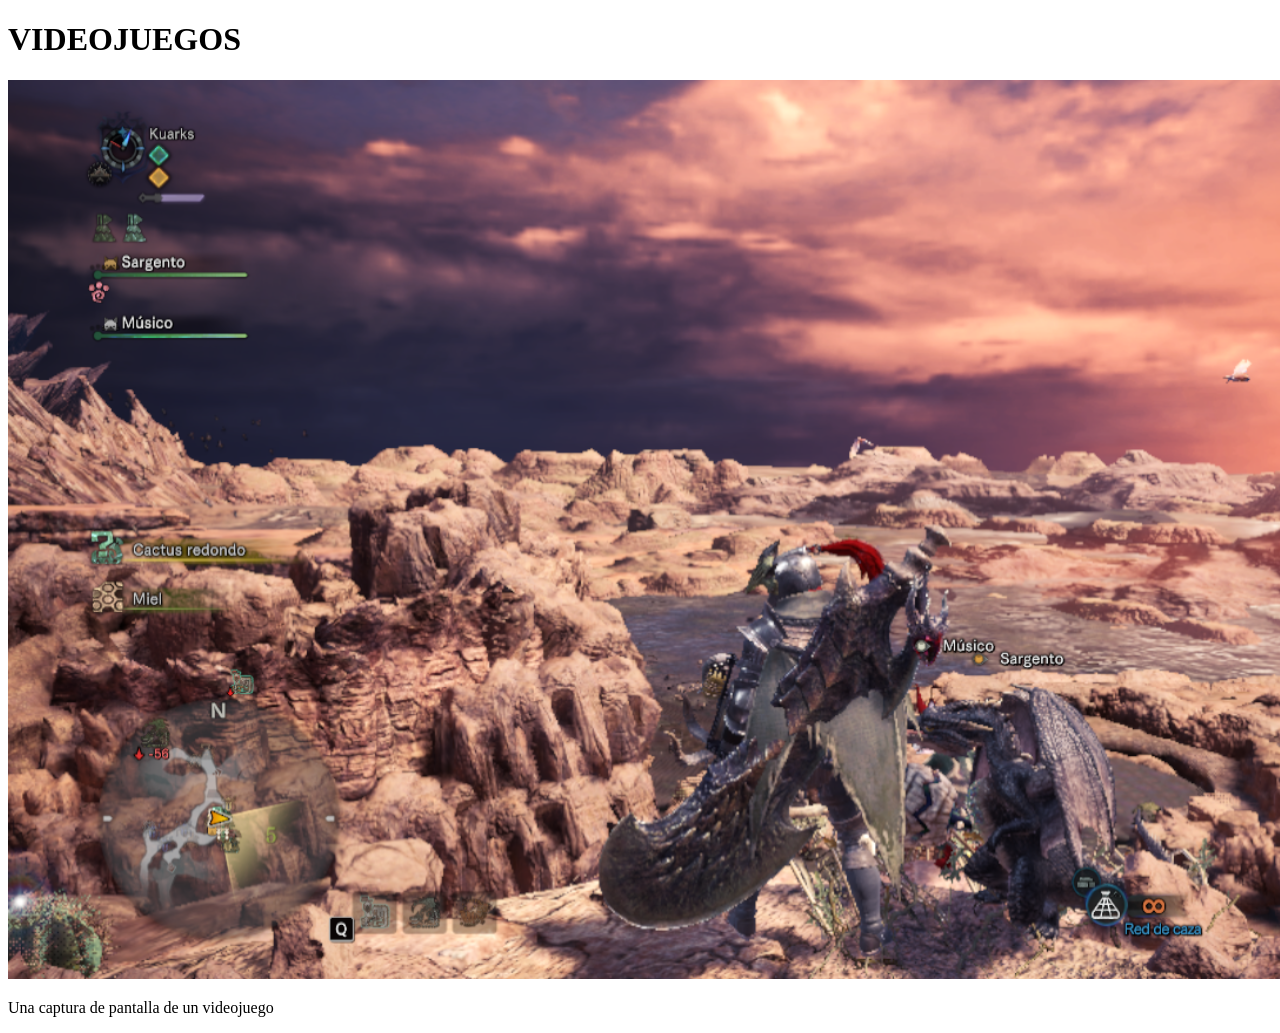
==== fernando.html @ 637882ef "Versión inicial sin corregir de las prácticas" ====
<!DOCTYPE html>
<html lang='en'>
<head>
    <meta charset='utf-8'>
    <meta name='viewport' content='width=device-width, initial-scale=1'>
    <title>Page Title</title>
    <link rel='stylesheet' href='main.css'>
</head>
<body>
    <h1>VIDEOJUEGOS</h1>
    <img src="videojuegos.png">
    <p>Una captura de pantalla de un videojuego</p>
</body>
</html>
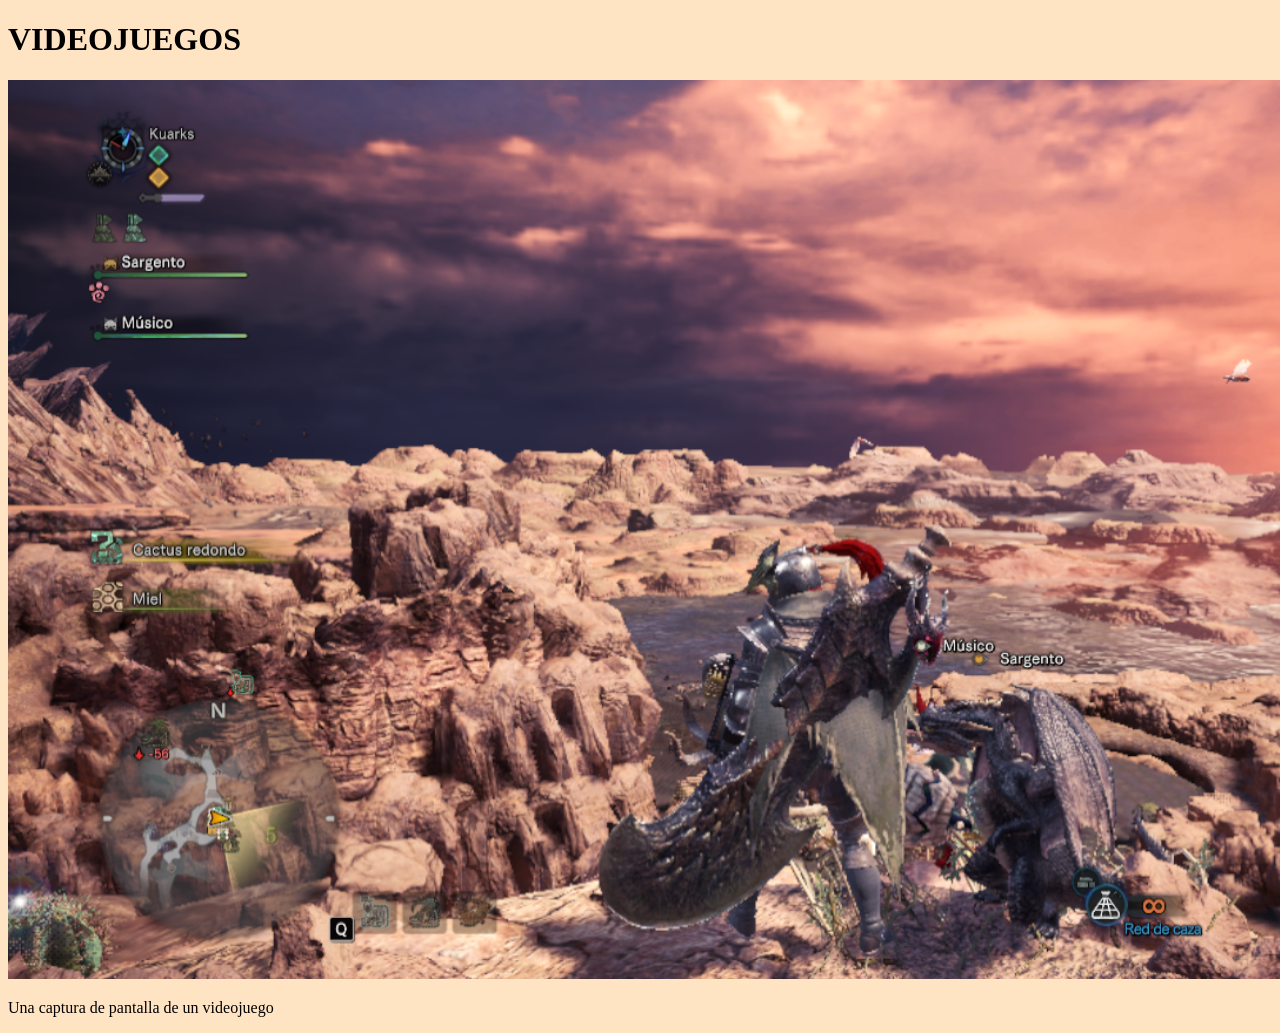
==== commit ab60a3c0: "01 - Corregi idioma, titulos unicos y enlaces en la hoja de estilos, lang = en pasa a es, cada pagin" ====
--- a/fernando.html
+++ b/fernando.html
@@ -1,10 +1,10 @@
 <!DOCTYPE html>
-<html lang='en'>
+<html lang="es">
 <head>
-    <meta charset='utf-8'>
-    <meta name='viewport' content='width=device-width, initial-scale=1'>
-    <title>Page Title</title>
-    <link rel='stylesheet' href='main.css'>
+    <meta charset="utf-8">
+    <meta name="viewport" content="width=device-width, initial-scale=1.0">
+    <title>Videojuegos | Prácticas de estándares W3C</title>
+    <link rel="stylesheet" href="estilos.css">
 </head>
 <body>
     <h1>VIDEOJUEGOS</h1>
--- a/estilos.css
+++ b/estilos.css
@@ -0,0 +1,43 @@
+.contenedor {
+    background-color: blanchedalmond;
+    display: grid;
+    grid-template-rows: auto 300 px 1fr 1fr auto;
+    min-height: 100vh;
+}
+.seccion {
+    background-color:darkkhaki;
+}
+article {
+    color:antiquewhite;
+    font-family:cursive;
+}
+.encabezado{
+    background-color: greenyellow;
+}
+.navegador{
+    background-color:aquamarine;
+}
+.contenido {
+    background-color: coral;
+    display: grid;
+    grid-template-columns: 1fr 1fr;
+}
+.mk{
+background-color: burlywood;
+
+}
+.pie{
+    background-color: gray;
+}
+body{
+    background-color: bisque;
+.Titulo{
+   font-family: 'Lucida Sans', 'Lucida Sans Regular', 'Lucida Grande', 'Lucida Sans Unicode', Geneva, Verdana, sans-serif; 
+}
+.si{
+    color: brown;
+    font-family: 'Courier New', Courier, monospace;
+}
+.no{
+    color: blueviolet;
+}
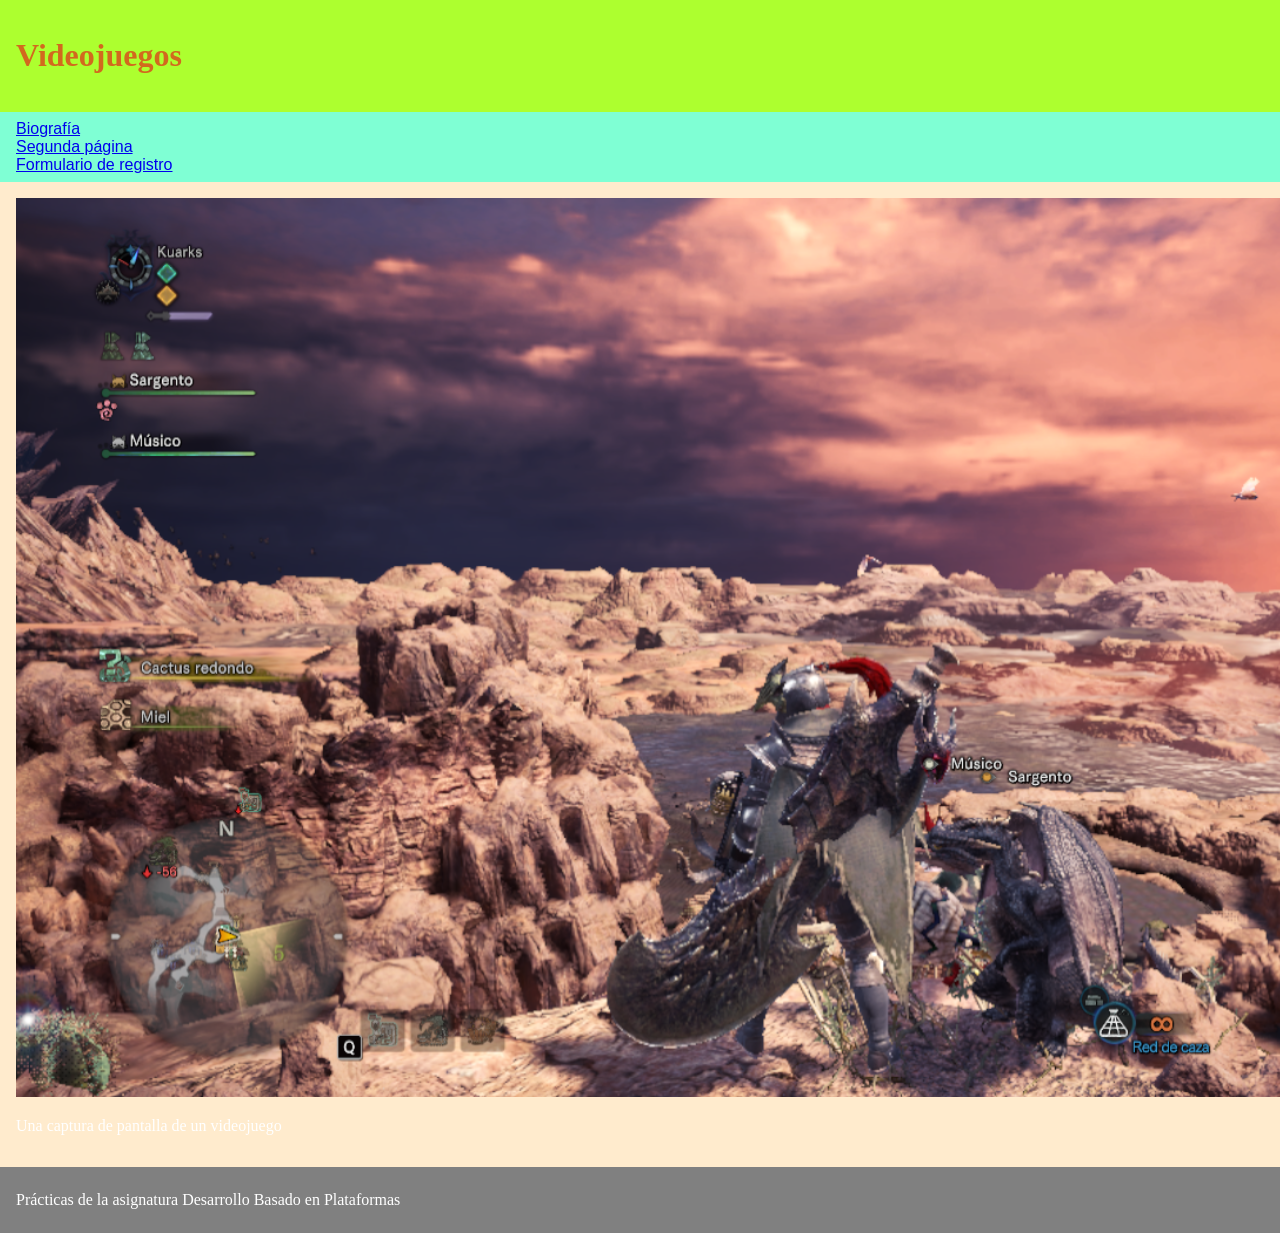
==== commit 838743bd: "03 - Html semantico, aplicamos etiquetas semanticas y navegacion comun. Todas las paginas con header" ====
--- a/fernando.html
+++ b/fernando.html
@@ -6,9 +6,26 @@
     <title>Videojuegos | Prácticas de estándares W3C</title>
     <link rel="stylesheet" href="estilos.css">
 </head>
-<body>
-    <h1>VIDEOJUEGOS</h1>
-    <img src="videojuegos.png">
-    <p>Una captura de pantalla de un videojuego</p>
+<body class="contenedor">
+    <header class="encabezado">
+        <h1>Videojuegos</h1>
+    </header>
+
+    <nav class="navegador">
+        <ul>
+            <li><a href="index.html">Biografía</a></li>
+            <li><a href="pag.html">Segunda página</a></li>
+            <li><a href="formulario.html">Formulario de registro</a></li>
+        </ul>
+    </nav>
+
+    <main>
+        <img src="videojuegos.png">
+        <p>Una captura de pantalla de un videojuego</p>
+    </main>
+
+    <footer class="pie">
+        <p>Prácticas de la asignatura Desarrollo Basado en Plataformas</p>
+    </footer>
 </body>
 </html>
--- a/estilos.css
+++ b/estilos.css
@@ -1,43 +1,88 @@
 .contenedor {
     background-color: blanchedalmond;
     display: grid;
-    grid-template-rows: auto 300 px 1fr 1fr auto;
+    grid-template-rows: auto auto 1fr auto auto;
     min-height: 100vh;
+    margin: 0;
 }
-.seccion {
-    background-color:darkkhaki;
+
+.encabezado {
+    background-color: greenyellow;
+    padding: 1em;
 }
-article {
-    color:antiquewhite;
-    font-family:cursive;
+
+.navegador {
+    background-color: aquamarine;
+    padding: 0.5em 1em;
 }
-.encabezado{
-    background-color: greenyellow;
+
+.navegador ul {
+    list-style: none;
+    margin: 0;
+    padding: 0;
 }
-.navegador{
-    background-color:aquamarine;
+
+main {
+    padding: 1em;
 }
+
 .contenido {
     background-color: coral;
     display: grid;
     grid-template-columns: 1fr 1fr;
 }
-.mk{
-background-color: burlywood;
 
+.seccion {
+    background-color: darkkhaki;
+    padding: 1em;
 }
-.pie{
+
+article {
+    padding: 1em;
+    color: antiquewhite;
+    font-family: cursive;
+}
+
+.mk {
+    background-color: burlywood;
+    padding: 1em;
+}
+
+.pie {
     background-color: gray;
+    padding: 0.5em 1em;
 }
-body{
-    background-color: bisque;
-.Titulo{
-   font-family: 'Lucida Sans', 'Lucida Sans Regular', 'Lucida Grande', 'Lucida Sans Unicode', Geneva, Verdana, sans-serif; 
+
+h1 {
+    color: chocolate;
+    font-family: 'Times New Roman', Times, serif;
 }
-.si{
+
+h2 {
+    color: teal;
+    font-family: 'Gill Sans', 'Gill Sans MT', Calibri, 'Trebuchet MS', sans-serif;
+}
+
+p {
+    color: white;
+    font-family: cursive;
+}
+
+li {
+    color: tomato;
+    font-family: 'Lucida Sans', 'Lucida Sans Regular', 'Lucida Grande', 'Lucida Sans Unicode', Geneva, Verdana, sans-serif;
+}
+
+.si {
     color: brown;
     font-family: 'Courier New', Courier, monospace;
 }
-.no{
+
+.no {
     color: blueviolet;
 }
+
+.verde {
+    background-color: darkgreen;
+    color: white;
+}
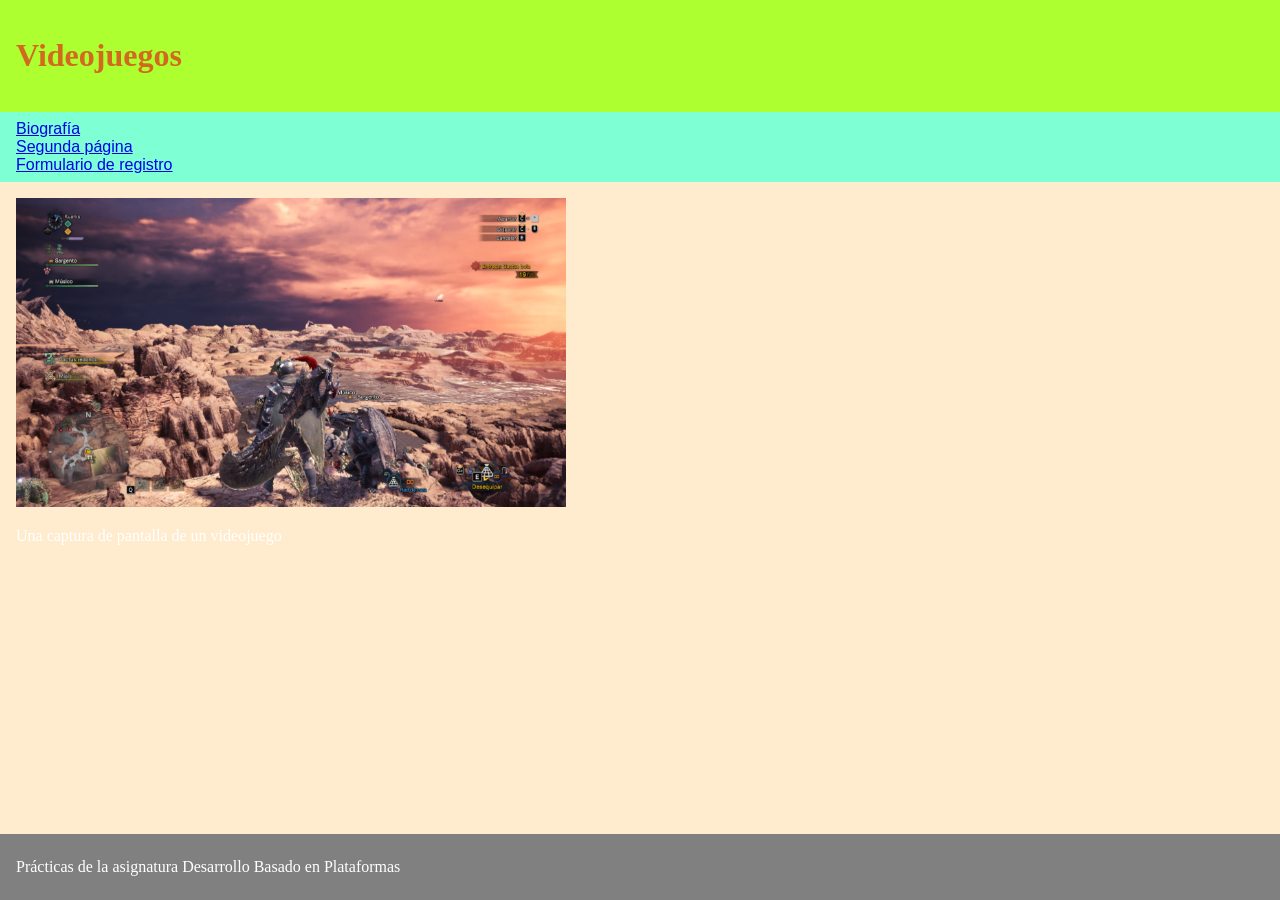
==== commit 017c7854: "04- Texto alternativo, agregue texto alternativo y proporciones correctas a las imagenes, alt en las" ====
--- a/fernando.html
+++ b/fernando.html
@@ -20,7 +20,7 @@
     </nav>
 
     <main>
-        <img src="videojuegos.png">
+        <img src="videojuegos.png" alt="Captura de pantalla de un videojuego" width="550" height="309">
         <p>Una captura de pantalla de un videojuego</p>
     </main>
 
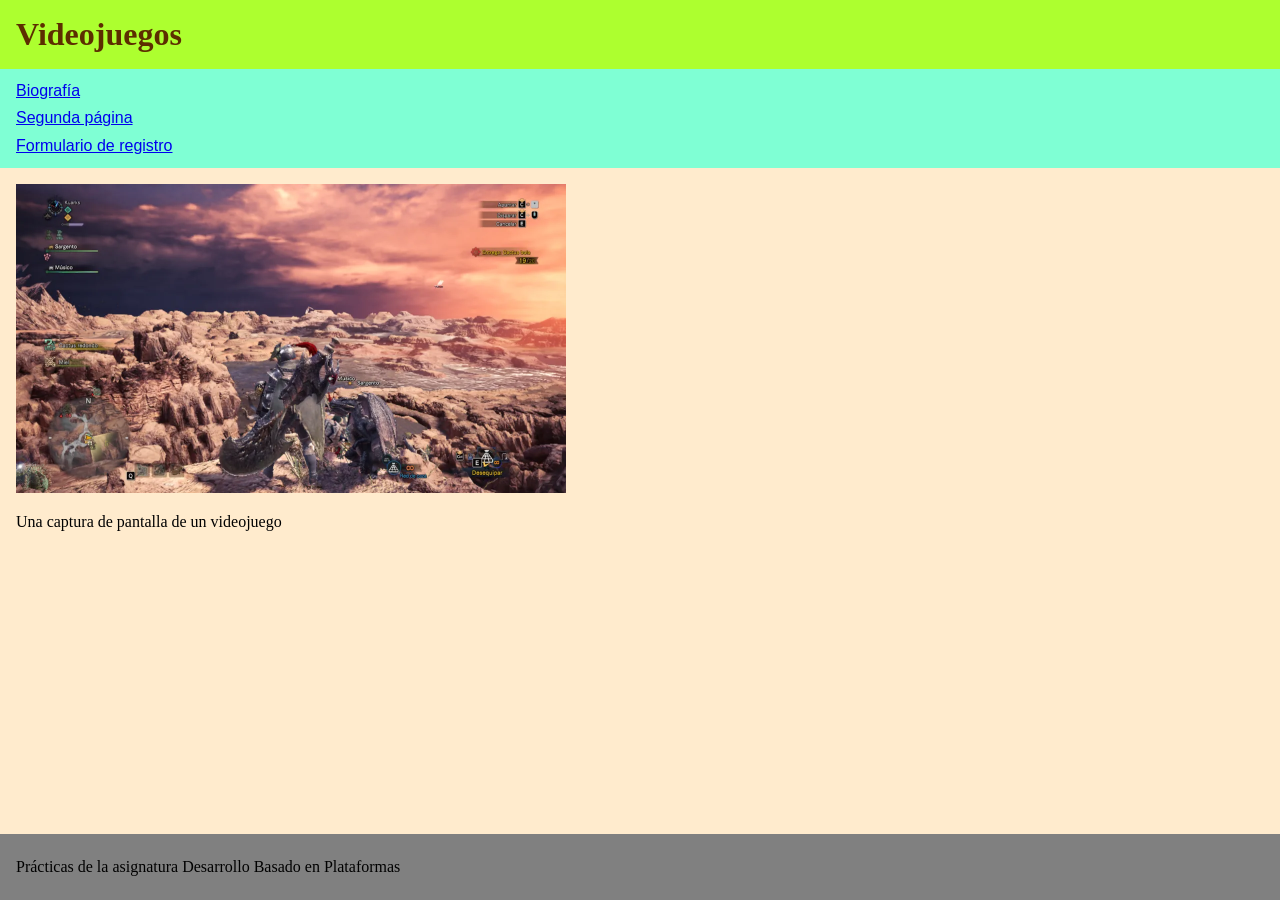
==== commit 7e0fae94: "13 - imagen optimizada" ====
--- a/fernando.html
+++ b/fernando.html
@@ -20,7 +20,7 @@
     </nav>
 
     <main>
-        <img src="videojuegos.png" alt="Captura de pantalla de un videojuego" width="550" height="309">
+        <img src="videojuegos.webp" alt="Captura de pantalla de un videojuego" width="550" height="309">
         <p>Una captura de pantalla de un videojuego</p>
     </main>
 
--- a/estilos.css
+++ b/estilos.css
@@ -4,6 +4,7 @@
     grid-template-rows: auto auto 1fr auto auto;
     min-height: 100vh;
     margin: 0;
+    font-size: 1em;
 }
 
 .encabezado {
@@ -39,7 +40,6 @@
 
 article {
     padding: 1em;
-    color: antiquewhite;
     font-family: cursive;
 }
 
@@ -54,22 +54,23 @@
 }
 
 h1 {
-    color: chocolate;
+    color: #5c2e00;
     font-family: 'Times New Roman', Times, serif;
+    font-size: 2em;
+    margin: 0;
 }
 
 h2 {
-    color: teal;
+    color: #003333;
     font-family: 'Gill Sans', 'Gill Sans MT', Calibri, 'Trebuchet MS', sans-serif;
+    font-size: 1.5em;
 }
 
 p {
-    color: white;
     font-family: cursive;
 }
 
 li {
-    color: tomato;
     font-family: 'Lucida Sans', 'Lucida Sans Regular', 'Lucida Grande', 'Lucida Sans Unicode', Geneva, Verdana, sans-serif;
 }
 
@@ -82,7 +83,69 @@
     color: blueviolet;
 }
 
+article a {
+    color: navy;
+}
+
+a {
+    display: inline-block;
+    padding: 0.3em 0;
+}
+
+input,
+textarea {
+    font-size: 1em;
+    padding: 0.5em;
+}
+
+input[type="checkbox"] {
+    width: 1.5em;
+    height: 1.5em;
+    padding: 0;
+}
+
+button {
+    padding: 0.7em 1em;
+    font-size: 1em;
+}
+
+input[aria-invalid="true"] {
+    border: 3px solid #8b0000;
+}
+
+.error {
+    color: #8b0000;
+    font-weight: bold;
+}
+
+.exito {
+    font-weight: bold;
+}
+
 .verde {
     background-color: darkgreen;
     color: white;
 }
+
+/* Foco visible al navegar con el teclado */
+a:focus,
+button:focus,
+input:focus,
+textarea:focus {
+    outline: 3px solid black;
+}
+
+@media (max-width: 40em) {
+    .contenido {
+        grid-template-columns: 1fr;
+    }
+
+    h1 {
+        font-size: 1.5em;
+    }
+
+    img {
+        width: 100%;
+        height: auto;
+    }
+}
